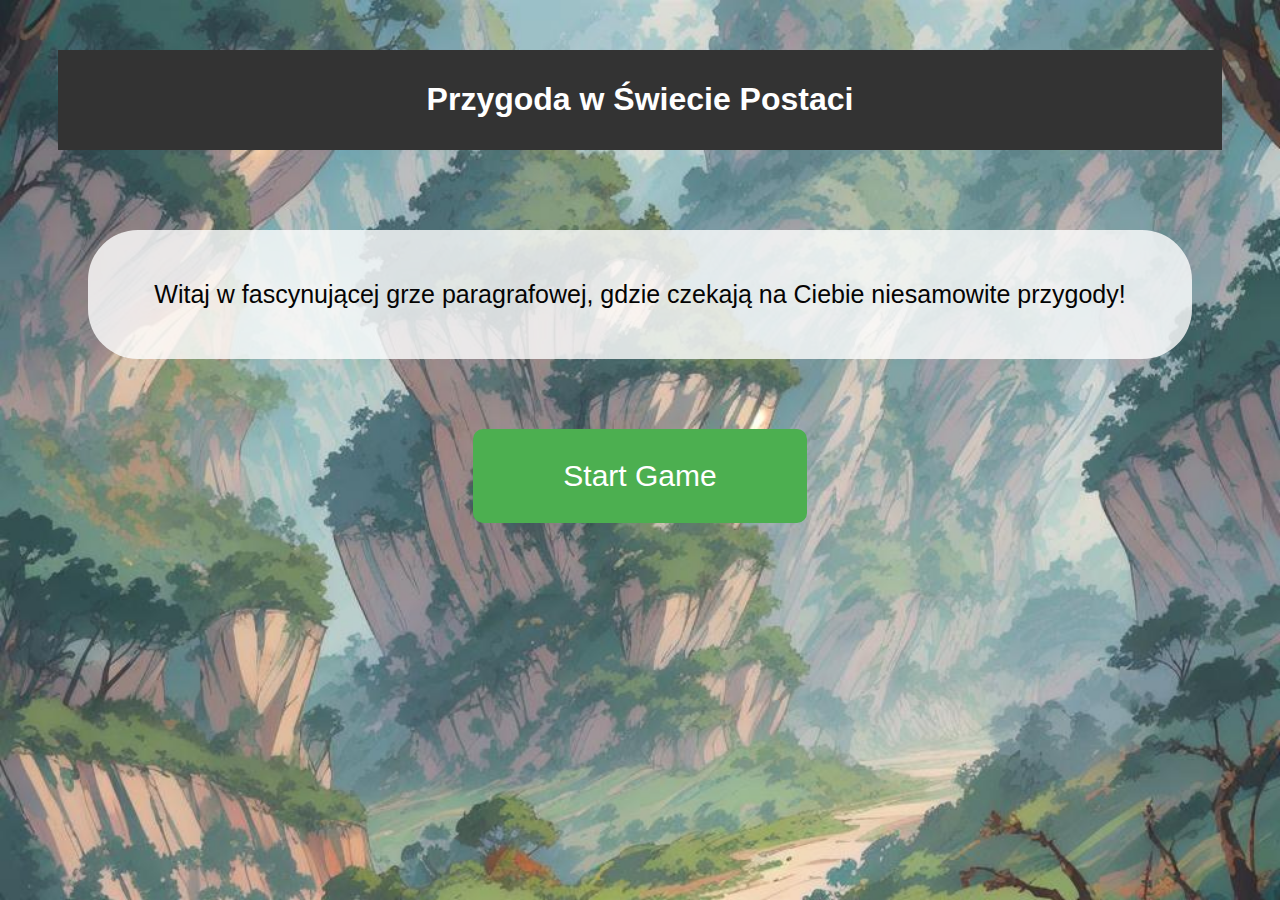
==== index.html @ e5b2eba5 "added 3rd clikc on game" ====
<!DOCTYPE html>
<html lang="en">
  <head>
    <meta charset="UTF-8" />
    <meta name="viewport" content="width=device-width, initial-scale=1.0" />
    <title>Gra Paragrafowa</title>
    <link rel="stylesheet" href="styles.css" />
  </head>
  <body>
    <header>
      <h1>Przygoda w Świecie Postaci</h1>
    </header>
    <main>
      <div id="start-container">
        <p>
          Witaj w fascynującej grze paragrafowej, gdzie czekają na Ciebie
          niesamowite przygody!
        </p>
      </div>
    </main>

    <script src="script.js"></script>
  </body>
</html>
---- styles.css ----
body {
  font-family: Arial, sans-serif;
  text-align: center;
  background-image: url(/img/background.jpeg);
  background-size: cover;
}
#start-container {
  margin-top: 80px;
  margin-left: 80px;
  margin-right: 80px;
  background-color: rgba(
    255,
    255,
    255,
    0.8
  ); /* Aby treść była bardziej czytelna na tle obrazka */
  border-radius: 50px;
  padding: 10px;
  display: flex;
  align-items: center;
  justify-content: center;
}
.introduction {
  margin-left: 40px;
  background-color: rgba(255, 255, 255, 0.8);
  border-radius: 10px;
  padding: 20px;
}
header {
  background-color: #333;
  color: #fff;
  padding: 10px;
  margin: 50px;
}

p {
  color: #050404;
  font-size: 25px;
  padding: 20px;
  margin: 20px;
  display: flex;
  align-items: center;
}

.button {
  padding: 30px 90px;
  font-size: 30px;
  cursor: pointer;
  background-color: #4caf50;
  color: #fff;
  border: none;
  border-radius: 10px;
  margin: 70px;
}

button:hover {
  background-color: #45a049;
}
.character-container {
  width: 270px;
  height: 600px;
  border: 1px solid #7e1414;
  border-radius: 10px;
  margin: 20px;
  padding: 10px;
  text-align: center;
}
.sleceted-container {
  text-align: left;
  display: flex;
  width: 1249px;
  align-items: center;
  justify-content: center;
}
.sleceted-container img {
  width: 250px;
  height: 250px;
  border-radius: 100px;
  margin-bottom: 10px;
}

.character-container img {
  max-width: 250px;
  border-radius: 100px;
  margin-bottom: 10px;
  cursor: pointer;
}
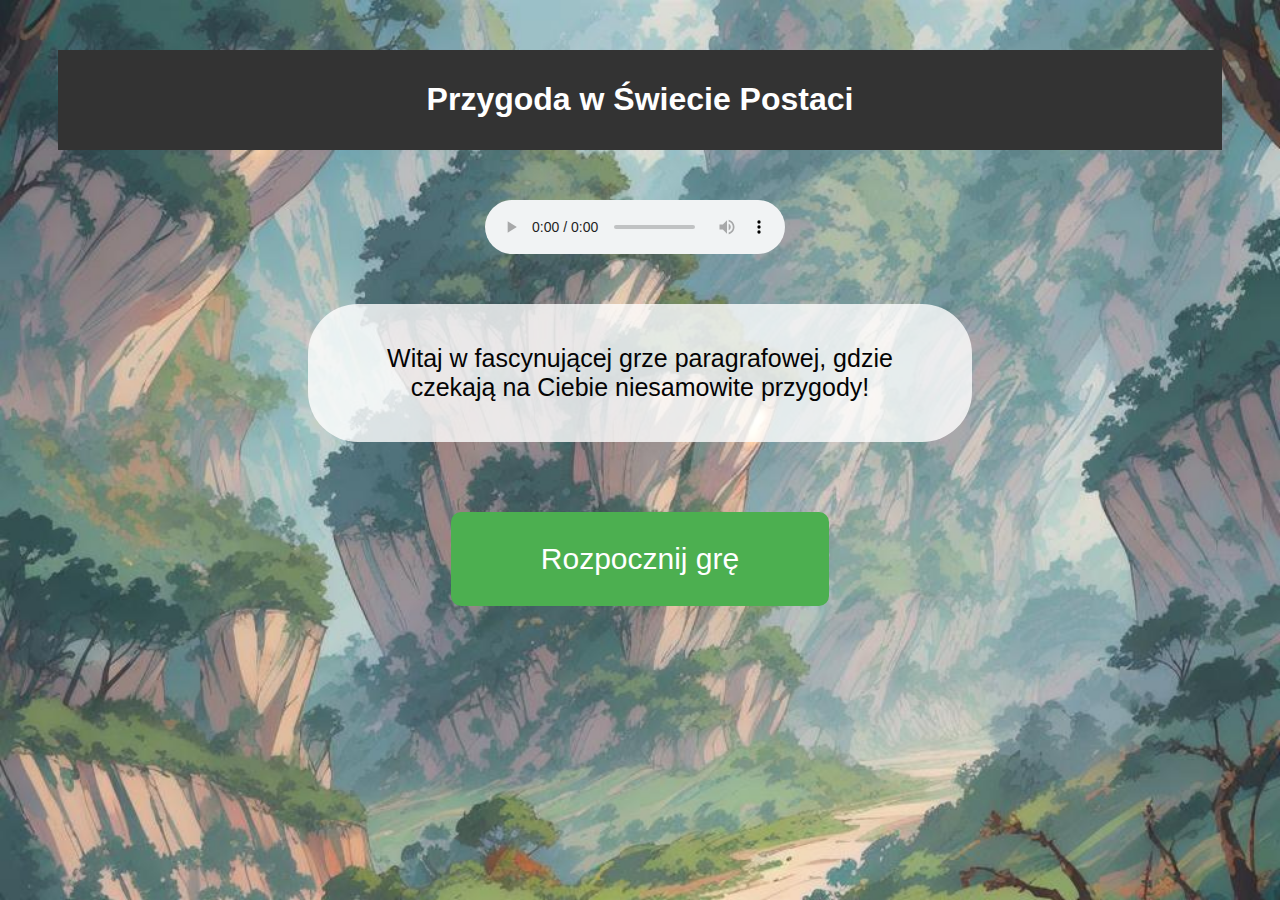
==== commit 2e0c4526: "added audio to game" ====
--- a/index.html
+++ b/index.html
@@ -10,6 +10,12 @@
     <header>
       <h1>Przygoda w Świecie Postaci</h1>
     </header>
+    <div id="audioPlayer">
+      <audio id="bgMusic" controls autoplay loop>
+        <source src="sound/music.mp3" type="audio/mp3" />
+        Your browser does not support the audio element.
+      </audio>
+    </div>
     <main>
       <div id="start-container">
         <p>
--- a/styles.css
+++ b/styles.css
@@ -5,23 +5,17 @@
   background-size: cover;
 }
 #start-container {
-  margin-top: 80px;
-  margin-left: 80px;
-  margin-right: 80px;
-  background-color: rgba(
-    255,
-    255,
-    255,
-    0.8
-  ); /* Aby treść była bardziej czytelna na tle obrazka */
+  margin-left: 300px;
+  margin-right: 300px;
+  margin-top: 50px;
+  background-color: rgba(255, 255, 255, 0.8);
   border-radius: 50px;
-  padding: 10px;
   display: flex;
-  align-items: center;
   justify-content: center;
 }
 .introduction {
   margin-left: 40px;
+  margin-right: 40px;
   background-color: rgba(255, 255, 255, 0.8);
   border-radius: 10px;
   padding: 20px;
@@ -56,6 +50,19 @@
 button:hover {
   background-color: #45a049;
 }
+.button-reject {
+  padding: 30px 90px;
+  font-size: 30px;
+  cursor: pointer;
+  background-color: red;
+  color: #fff;
+  border: none;
+  border-radius: 10px;
+  margin: 70px;
+}
+.button-reject:hover {
+  background-color: #5f0404;
+}
 .character-container {
   width: 270px;
   height: 600px;
@@ -66,7 +73,7 @@
   text-align: center;
 }
 .sleceted-container {
-  text-align: left;
+  text-align: auto;
   display: flex;
   width: 1249px;
   align-items: center;
@@ -85,3 +92,25 @@
   margin-bottom: 10px;
   cursor: pointer;
 }
+.button-container {
+  display: flex;
+  justify-content: center;
+  align-items: center;
+}
+.main-container {
+  display: flex;
+  justify-content: center;
+  align-items: center;
+  margin: 80px;
+}
+#audioPlayer {
+  display: flex;
+  align-items: center;
+  justify-content: center;
+  margin-top: 20px;
+}
+
+audio {
+  width: 300px;
+  margin-right: 10px;
+}
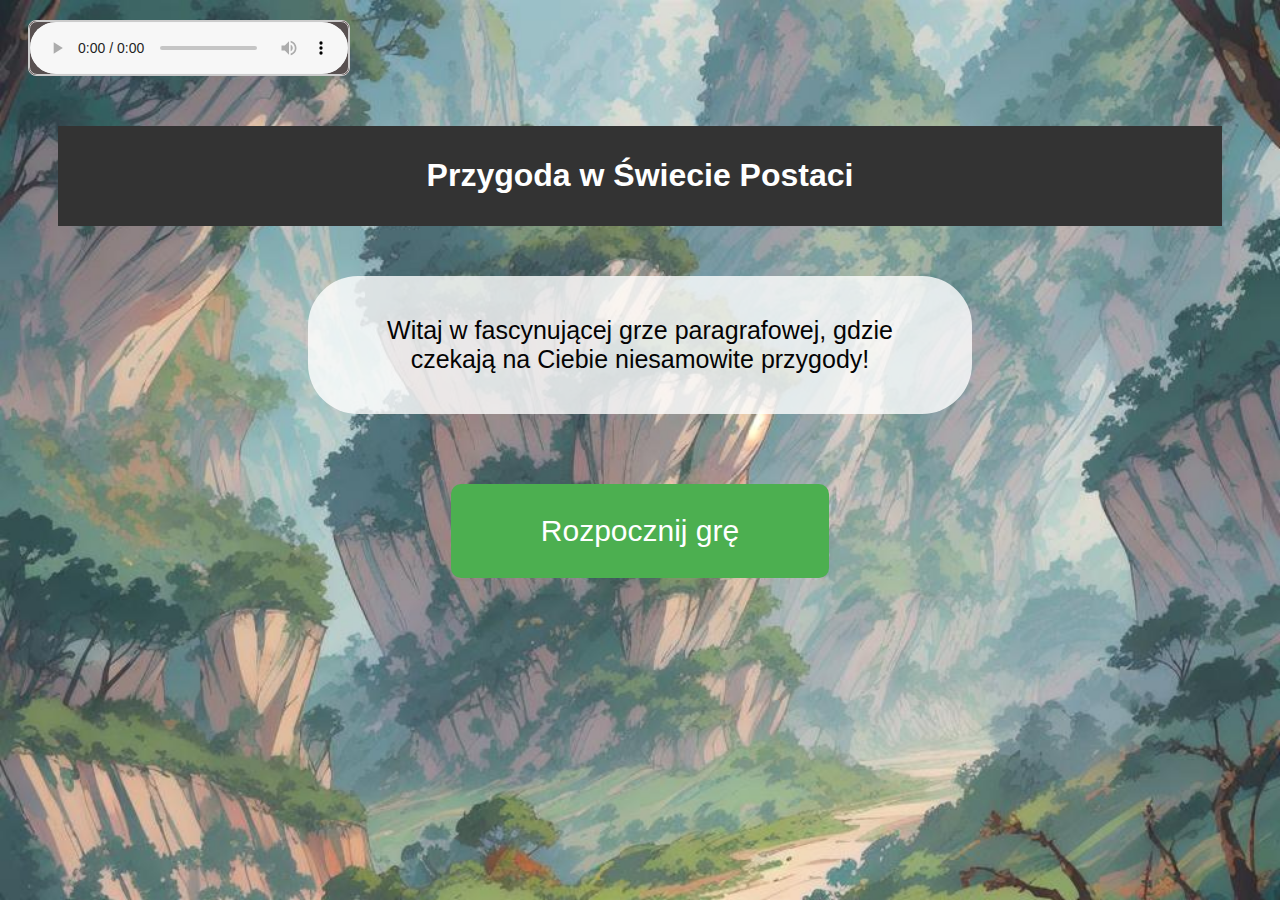
==== commit 5af8c844: "setted audio panel" ====
--- a/index.html
+++ b/index.html
@@ -7,15 +7,15 @@
     <link rel="stylesheet" href="styles.css" />
   </head>
   <body>
-    <header>
-      <h1>Przygoda w Świecie Postaci</h1>
-    </header>
     <div id="audioPlayer">
-      <audio id="bgMusic" controls autoplay loop>
+      <audio controls autoplay loop>
         <source src="sound/music.mp3" type="audio/mp3" />
         Your browser does not support the audio element.
       </audio>
     </div>
+    <header>
+      <h1>Przygoda w Świecie Postaci</h1>
+    </header>
     <main>
       <div id="start-container">
         <p>
--- a/styles.css
+++ b/styles.css
@@ -106,11 +106,26 @@
 #audioPlayer {
   display: flex;
   align-items: center;
-  justify-content: center;
+  justify-content: flex-start;
   margin-top: 20px;
+  margin-left: 20px;
 }
 
 audio {
-  width: 300px;
-  margin-right: 10px;
+  width: 320px;
+  background-color: #5c4747;
+  border: 1px solid #ccc;
+  border-radius: 8px;
 }
+
+audio::-webkit-media-controls {
+  background-color: #585050;
+  border: 1px solid #ccc;
+  border-radius: 8px;
+}
+
+audio::-webkit-media-controls-panel {
+  background-color: #f7f7f7;
+  border: 1px solid #ccc;
+  border-radius: 8px;
+}
